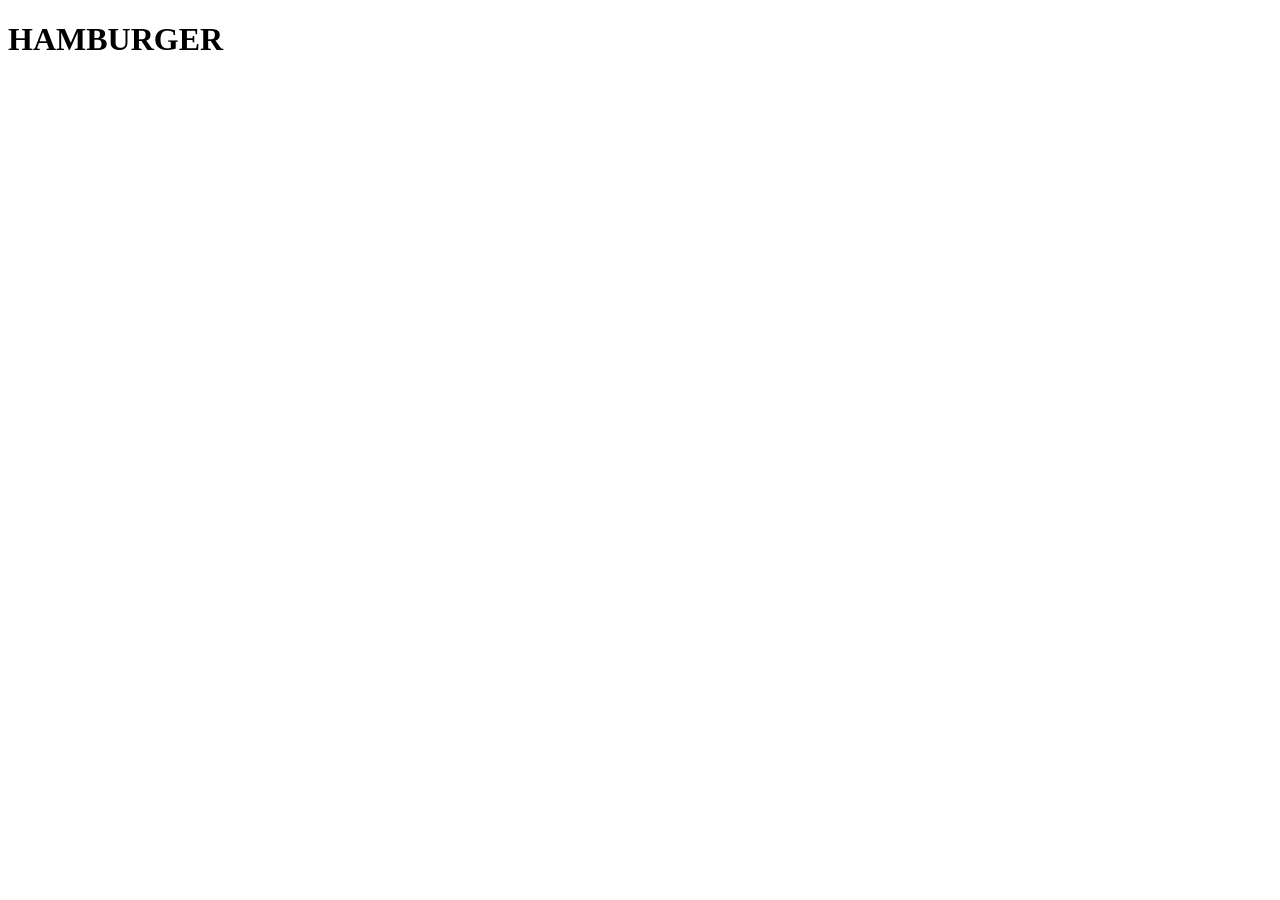
==== index.html @ d3562723 "fileredo" ====
<!DOCTYPE html>
<html lang="en">
<head>
    <meta charset="UTF-8">
    <meta name="viewport" content="width=device-width, initial-scale=1.0">
    <title>Hello</title>
    <link rel="stylesheet" href="./main.css" />
    <!-- <script src="./script.js" defer></script> -->
</head>
<body>
   <h1>HAMBURGER</h1>
</body>
</html>
---- main.css ----
header{
    background: #B8B8B8;
    opacity: 50%;
    padding: 12px;
    border-radius: 8px;
}

h1{
    
}
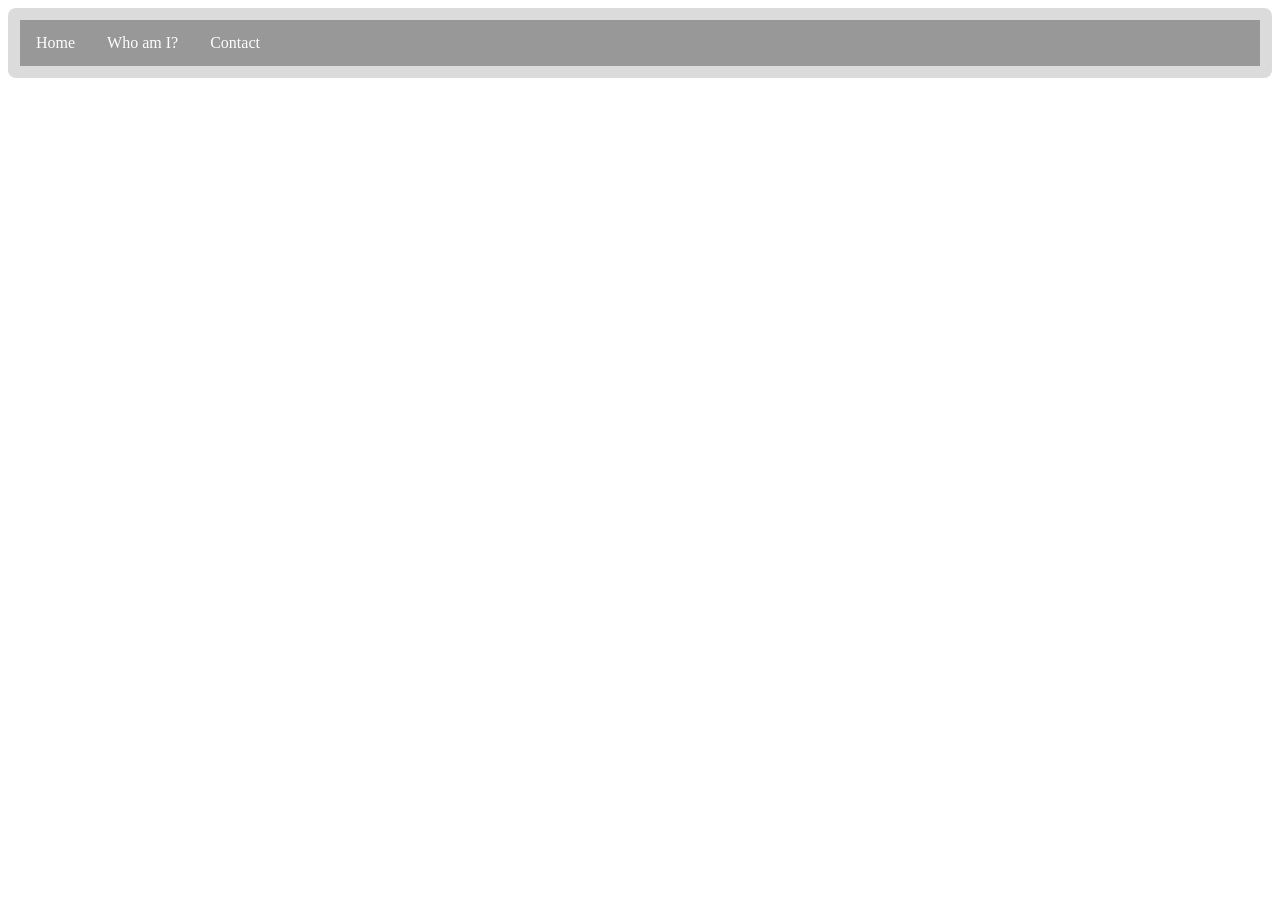
==== commit b8386bcd: "navBarTrial" ====
--- a/index.html
+++ b/index.html
@@ -8,6 +8,13 @@
     <!-- <script src="./script.js" defer></script> -->
 </head>
 <body>
-   <h1>HAMBURGER</h1>
+    <header>
+       <ul>
+        <li><a href="default.asp">Home</a></li>
+        <li><a href="Who am I?.asp">Who am I?</a></li>
+        <li><a href="contact.asp">Contact</a></li>
+        </ul>
+    </header>
+    
 </body>
 </html>
--- a/main.css
+++ b/main.css
@@ -5,7 +5,26 @@
     border-radius: 8px;
 }
 
-h1{
-    
+ul {
+  list-style-type:none;
+  margin: 0;
+  padding: 0;
+  overflow: hidden;
+  background-color: #333333;
 }
 
+ul li {
+  float: left;
+}
+
+ul li a {
+  display: block;
+  color: white;
+  text-align: center;
+  padding: 14px 16px;
+  text-decoration: none;
+}
+
+ul li a:hover {
+  background-color: #111111;
+}
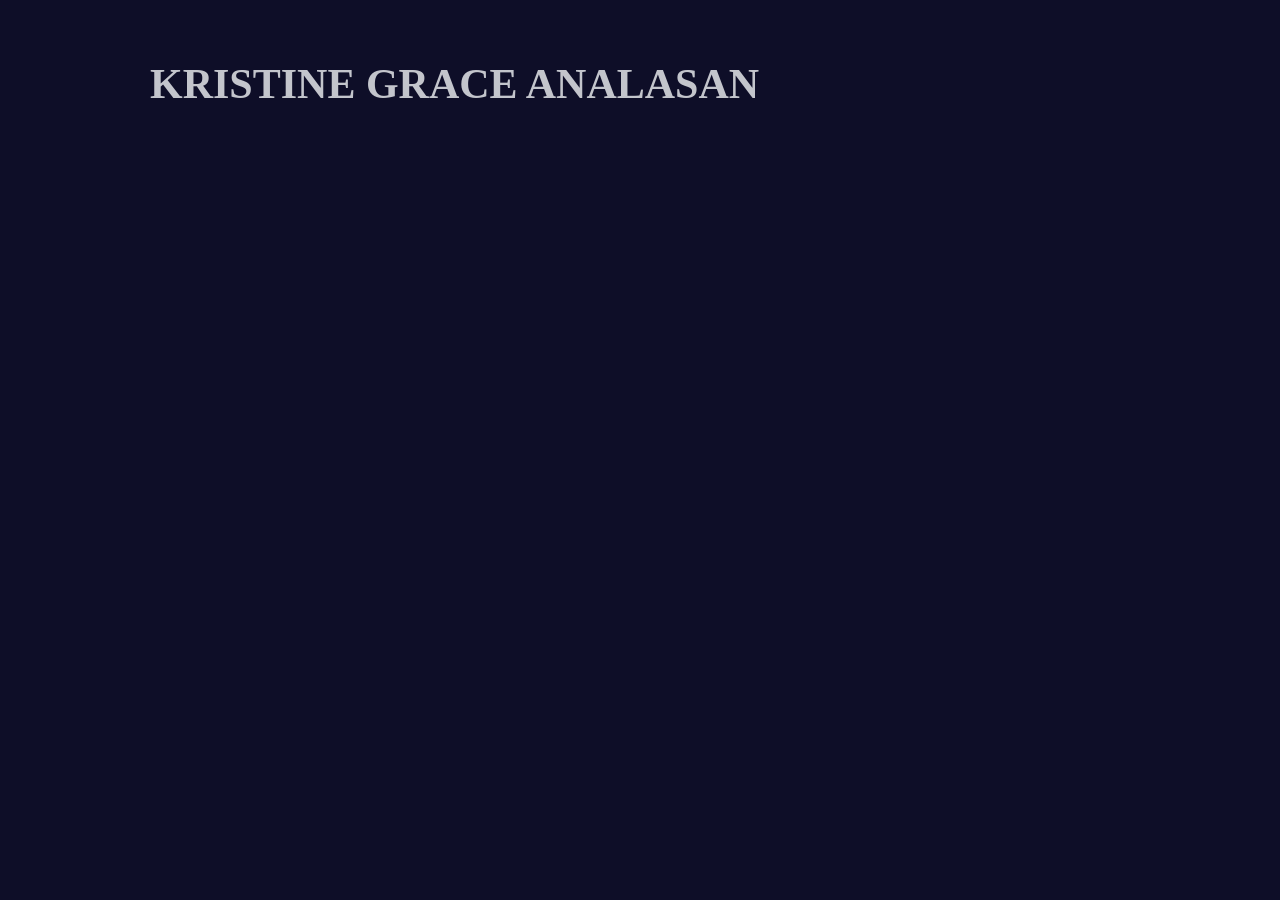
==== commit da8af758: "fileediting" ====
--- a/index.html
+++ b/index.html
@@ -3,18 +3,29 @@
 <head>
     <meta charset="UTF-8">
     <meta name="viewport" content="width=device-width, initial-scale=1.0">
-    <title>Hello</title>
+    <title>KG</title>
+    <link rel="icon" href="https://media3.giphy.com/media/v1.Y2lkPTc5MGI3NjExZHE4b3lmNnUwOWVtMGtrNWkwMmlnaWhvZmI2cmZteXA5azVpOHg1cSZlcD12MV9pbnRlcm5hbF9naWZfYnlfaWQmY3Q9cw/ynQYWEbSPwaUo/giphy.gif">
     <link rel="stylesheet" href="./main.css" />
     <!-- <script src="./script.js" defer></script> -->
 </head>
 <body>
-    <header>
-       <ul>
-        <li><a href="default.asp">Home</a></li>
-        <li><a href="Who am I?.asp">Who am I?</a></li>
-        <li><a href="contact.asp">Contact</a></li>
-        </ul>
-    </header>
-    
+    <section class="hero page">
+
+        <header>
+        <div class="iconLogo">
+            <img src="https://media3.giphy.com/media/v1.Y2lkPTc5MGI3NjExZHE4b3lmNnUwOWVtMGtrNWkwMmlnaWhvZmI2cmZteXA5azVpOHg1cSZlcD12MV9pbnRlcm5hbF9naWZfYnlfaWQmY3Q9cw/ynQYWEbSPwaUo/giphy.gif" alt="">
+        </div>
+
+        <div class="iconTxt">
+           KRISTINE GRACE ANALASAN
+        </div>    
+        </header>
+      
+        <div>
+            <h1 class="name">
+                KRISTINE  ANALASAN
+            </h1>
+        </div>
+    </section> 
 </body>
 </html>
--- a/main.css
+++ b/main.css
@@ -1,30 +1,51 @@
-header{
-    background: #B8B8B8;
-    opacity: 50%;
-    padding: 12px;
-    border-radius: 8px;
+@import url('https://fonts.googleapis.com/css2?family=Inter:wght@400&display=swap');
+
+* {
+  margin: 0;
+  padding: 0;
+  box-sizing: border-box;
 }
 
-ul {
-  list-style-type:none;
-  margin: 0;
-  padding: 0;
-  overflow: hidden;
-  background-color: #333333;
+/* HEADERS*/
+header {
+    position: relative; 
+    height: 100px;
+  }
+
+.iconLogo {
+   position: absolute;
+    left: 6px; 
+    top: 6px; 
+    width: 52px; 
+    height: 52px; 
+}
+.iconTxt {
+   position: absolute;
+    left: 150px;
+    top: 60px;  
+    font-family:'Times New Roman', Times, serif;
+    font-weight: 700; 
+    font-size: 42px;
+    white-space: nowrap; 
+    color: #C3C5CC;
 }
 
-ul li {
-  float: left;
+.name{
+    position: absolute; 
+    left: 1311px;           
+    top: 154px;             
+    width: 1400px;        
+    height: 154px;      
+    
+    font-family: 'Lato', sans-serif;
+    font-weight: 700;     
+    font-size: 128px;
+    line-height: 154px;  
+    white-space: nowrap;  
+    overflow: hidden; 
 }
 
-ul li a {
-  display: block;
-  color: white;
-  text-align: center;
-  padding: 14px 16px;
-  text-decoration: none;
-}
 
-ul li a:hover {
-  background-color: #111111;
-}
+body{
+  background-color: #0E0E28;
+}
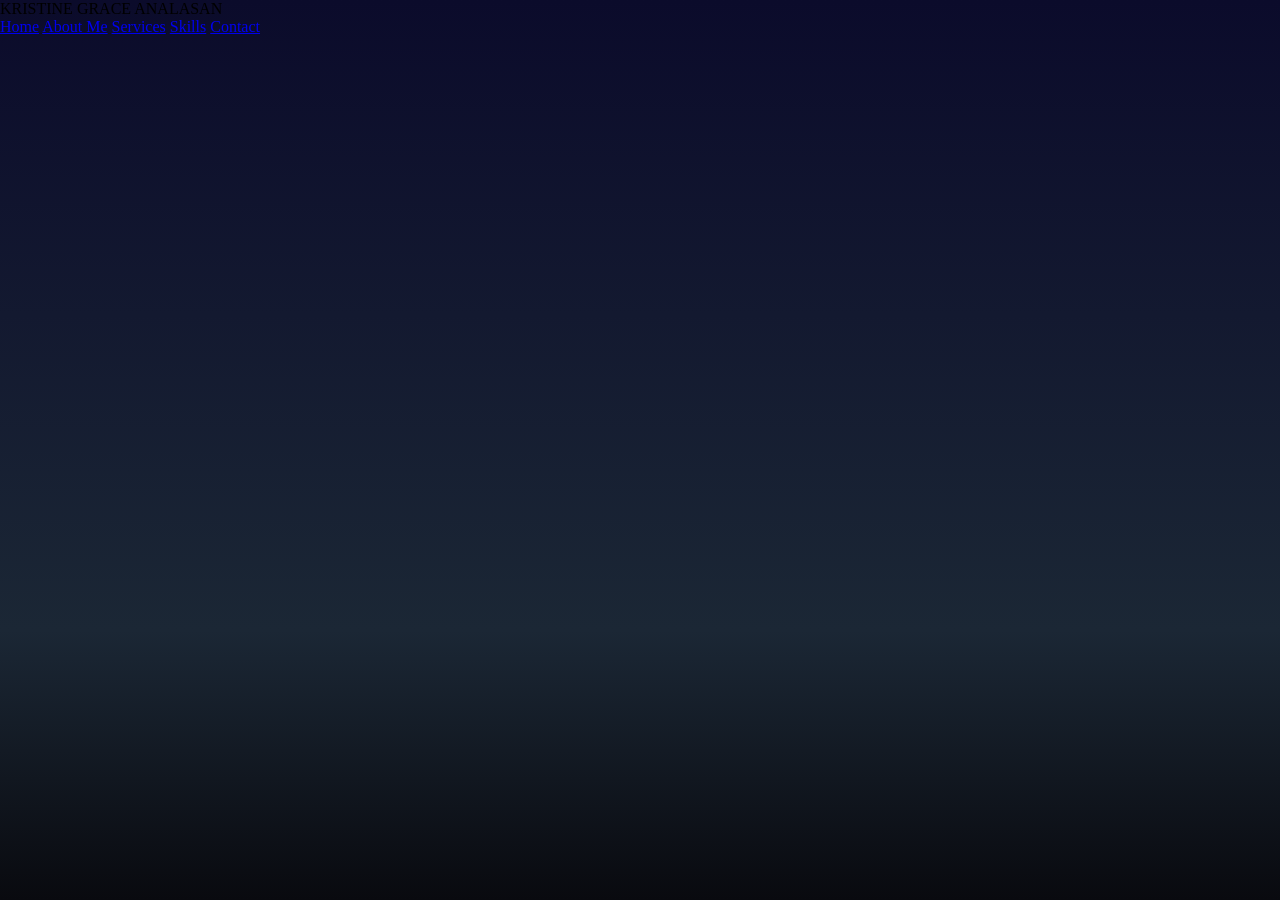
==== commit a81bbb2a: "EDITINGTRIAL" ====
--- a/index.html
+++ b/index.html
@@ -9,9 +9,9 @@
     <!-- <script src="./script.js" defer></script> -->
 </head>
 <body>
-    <section class="hero page">
+    
 
-        <header>
+  <header>
         <div class="iconLogo">
             <img src="https://media3.giphy.com/media/v1.Y2lkPTc5MGI3NjExZHE4b3lmNnUwOWVtMGtrNWkwMmlnaWhvZmI2cmZteXA5azVpOHg1cSZlcD12MV9pbnRlcm5hbF9naWZfYnlfaWQmY3Q9cw/ynQYWEbSPwaUo/giphy.gif" alt="">
         </div>
@@ -19,13 +19,57 @@
         <div class="iconTxt">
            KRISTINE GRACE ANALASAN
         </div>    
-        </header>
-      
-        <div>
-            <h1 class="name">
-                KRISTINE  ANALASAN
-            </h1>
+
+        <nav class="nav">
+            <a href="#" class="active">Home</a>
+            <a href="#" class="active">About Me</a>
+            <a href="#" class="active">Services</a>
+            <a href="#" class="active">Skills</a>
+            <a href="#" class="active">Contact</a>
+        </nav>
+
+    </header>
+
+
+    <!-- <section class="home">
+
+        <div class="image">
+            <img src="https://mail.google.com/mail/u/0?ui=2&ik=602da821a0&attid=0.0.2&permmsgid=msg-a:r-3019303965835281475&th=19c0cbf854d7c0ce&view=fimg&fur=ip&permmsgid=msg-a:r-3019303965835281475&sz=s0-l75-ft&attbid=ANGjdJ-Fjo4Y9Ntwti-kjKXvetI0s5uEV3mKVoXltHAT2WyWNvnW7sy1lh3K-Lcl1PRjck7Um8dcvkfw2w0m1FmpTE03DNRaYJAAHrnqsrn4p-6nHD-pxFRWY8nKS9U&disp=emb&realattid=ii_19c0c7ff8736087b7411&zw" alt="">
         </div>
+
+        <div class="homeContent">
+           <h1 class="name">
+            KRISTINE ANALASAN
+           </h1>
+
+            <h2 class="ui/ux">
+                UI/UX
+            </h2>
+
+            <h2 class="designer">
+                DESIGNER
+            </h2>
+
+            <p class="Description">
+                Hi, I am Kristine, a UI/UX Designer working in the global marketplace
+            </p>
+        </div>
+        
+
+    </section> -->
+
+   <section class="background">
+        <div class="wave">
+            <span></span>
+            <span></span>
+            <span></span>
+            </div>
+            <div class="content">
+         
+        </div>
+
+    </section>
+        
     </section> 
 </body>
 </html>
--- a/main.css
+++ b/main.css
@@ -1,51 +1,47 @@
-@import url('https://fonts.googleapis.com/css2?family=Inter:wght@400&display=swap');
-
 * {
   margin: 0;
   padding: 0;
   box-sizing: border-box;
 }
 
-/* HEADERS*/
+/* BACKGROUND DESIGNS*/
+
+body{
+  min-height: 100vh;
+  background: linear-gradient(to bottom, #0b0b2b, #1b2735 70%, #090a0f);
+  overflow: hidden;
+}
+
+/* BACKGROUND DESIGNS*/
+
+
+/* HEADER DESIGNS*/
 header {
     position: relative; 
-    height: 100px;
+    height: 12%;
   }
 
 .iconLogo {
    position: absolute;
-    left: 6px; 
-    top: 6px; 
-    width: 52px; 
-    height: 52px; 
-}
-.iconTxt {
-   position: absolute;
-    left: 150px;
-    top: 60px;  
-    font-family:'Times New Roman', Times, serif;
-    font-weight: 700; 
-    font-size: 42px;
-    white-space: nowrap; 
-    color: #C3C5CC;
+    left: 1%; 
+    top: 1%; 
+    width: 58px;
+    height: 58px; 
 }
 
-.name{
-    position: absolute; 
-    left: 1311px;           
-    top: 154px;             
-    width: 1400px;        
-    height: 154px;      
-    
-    font-family: 'Lato', sans-serif;
-    font-weight: 700;     
-    font-size: 128px;
-    line-height: 154px;  
-    white-space: nowrap;  
-    overflow: hidden; 
+/* HEADER DESIGNS*/
+
+/* CONTENT DESIGNS*/
+.image{
+  position: absolute;
+  width: 943px;
+  height: 689px;
+  left: 50%;
+  transform: translateX(-50%);
+  top: 180px;
+  border-radius: 20px;
 }
+/* CONTENT DESIGNS*/
 
 
-body{
-  background-color: #0E0E28;
-}+ 
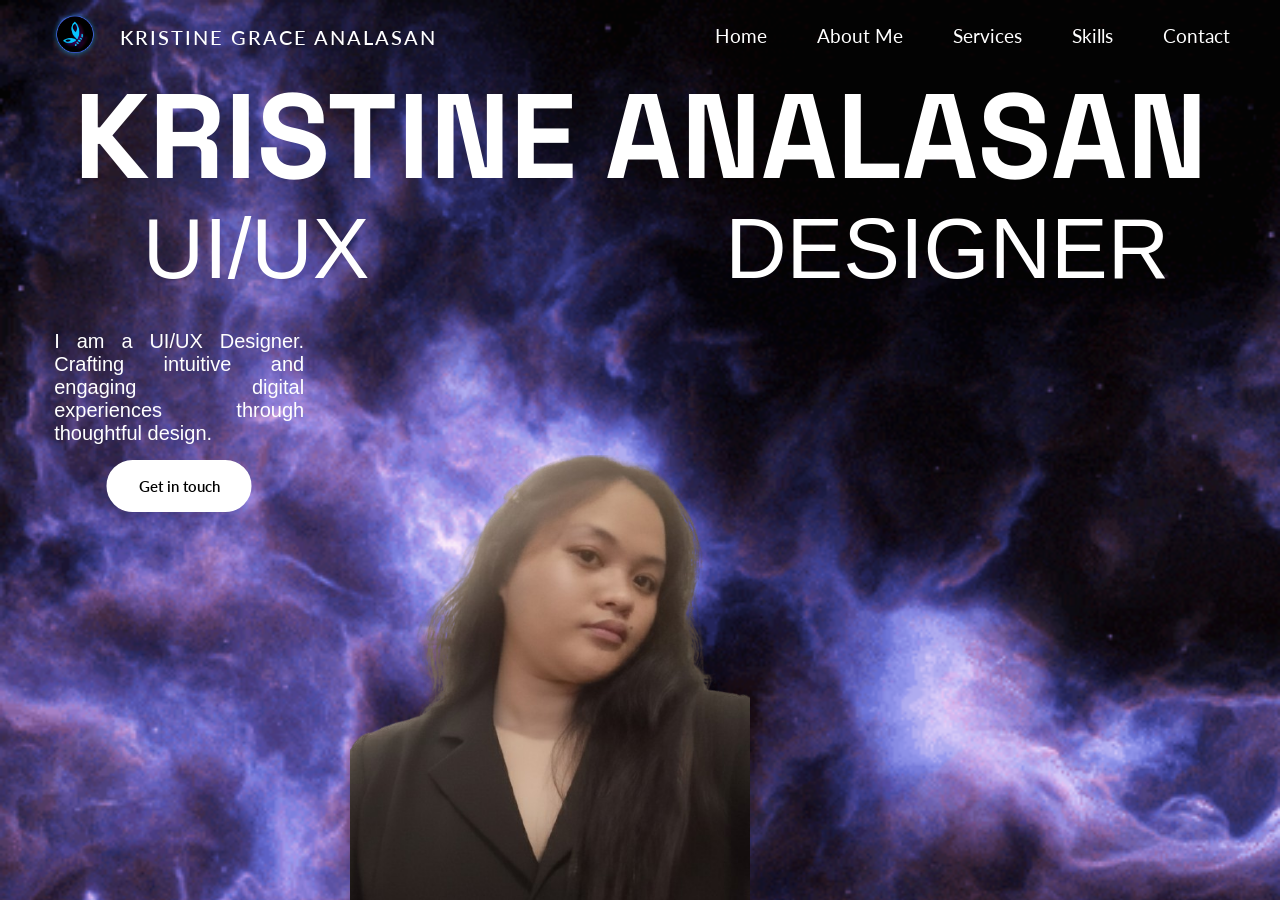
==== commit e9646341: "HeroSection" ====
--- a/index.html
+++ b/index.html
@@ -3,9 +3,11 @@
 <head>
     <meta charset="UTF-8">
     <meta name="viewport" content="width=device-width, initial-scale=1.0">
-    <title>KG</title>
-    <link rel="icon" href="https://media3.giphy.com/media/v1.Y2lkPTc5MGI3NjExZHE4b3lmNnUwOWVtMGtrNWkwMmlnaWhvZmI2cmZteXA5azVpOHg1cSZlcD12MV9pbnRlcm5hbF9naWZfYnlfaWQmY3Q9cw/ynQYWEbSPwaUo/giphy.gif">
+    <title>Tine</title>
     <link rel="stylesheet" href="./main.css" />
+    <link rel="icon" type="image/png" href="./Images/Icon.png">
+    <link href="https://fonts.googleapis.com/css2?family=Space+Grotesk:wght@500&display=swap" rel="stylesheet">
+    <link href="https://fonts.googleapis.com/css2?family=Lato:wght@400;700&display=swap" rel="stylesheet">
     <!-- <script src="./script.js" defer></script> -->
 </head>
 <body>
@@ -13,63 +15,55 @@
 
   <header>
         <div class="iconLogo">
-            <img src="https://media3.giphy.com/media/v1.Y2lkPTc5MGI3NjExZHE4b3lmNnUwOWVtMGtrNWkwMmlnaWhvZmI2cmZteXA5azVpOHg1cSZlcD12MV9pbnRlcm5hbF9naWZfYnlfaWQmY3Q9cw/ynQYWEbSPwaUo/giphy.gif" alt="">
+            <img src="./Images/Icon.png" alt="Logo">
         </div>
 
         <div class="iconTxt">
            KRISTINE GRACE ANALASAN
         </div>    
 
+
         <nav class="nav">
-            <a href="#" class="active">Home</a>
-            <a href="#" class="active">About Me</a>
-            <a href="#" class="active">Services</a>
-            <a href="#" class="active">Skills</a>
-            <a href="#" class="active">Contact</a>
+            <a href="#home" class="active"> Home </a>
+            <a href="#" class="active"> About Me </a>
+            <a href="#" class="active"> Services </a>
+            <a href="#" class="active"> Skills </a>
+            <a href="#" class="active"> Contact </a>
         </nav>
 
     </header>
 
 
-    <!-- <section class="home">
+    <section class="home" id="home">
 
         <div class="image">
-            <img src="https://mail.google.com/mail/u/0?ui=2&ik=602da821a0&attid=0.0.2&permmsgid=msg-a:r-3019303965835281475&th=19c0cbf854d7c0ce&view=fimg&fur=ip&permmsgid=msg-a:r-3019303965835281475&sz=s0-l75-ft&attbid=ANGjdJ-Fjo4Y9Ntwti-kjKXvetI0s5uEV3mKVoXltHAT2WyWNvnW7sy1lh3K-Lcl1PRjck7Um8dcvkfw2w0m1FmpTE03DNRaYJAAHrnqsrn4p-6nHD-pxFRWY8nKS9U&disp=emb&realattid=ii_19c0c7ff8736087b7411&zw" alt="">
-        </div>
-
-        <div class="homeContent">
-           <h1 class="name">
-            KRISTINE ANALASAN
-           </h1>
-
-            <h2 class="ui/ux">
-                UI/UX
-            </h2>
-
-            <h2 class="designer">
-                DESIGNER
-            </h2>
-
-            <p class="Description">
-                Hi, I am Kristine, a UI/UX Designer working in the global marketplace
-            </p>
+            <img src="./Images/HomeImage.png" alt="Profile Picture">
         </div>
         
+      <div class="HomeContents">
+            <h1 class="BigName">
+                KRISTINE ANALASAN
+            </h1>
+            <h3 class= jobTitle>
+                UI/UX 
+            </h3>
+             <h3 class= jobTitle1>
+                DESIGNER
+            </h3>
+            <p class="HomeTxt">
+                I am a UI/UX Designer.
+                Crafting intuitive and engaging 
+                digital experiences through thoughtful 
+                design.
+            </p>
 
-    </section> -->
-
-   <section class="background">
-        <div class="wave">
-            <span></span>
-            <span></span>
-            <span></span>
-            </div>
-            <div class="content">
-         
-        </div>
+            <button class="contactBtn">
+                Get in touch
+            </button>
+      </div>
+        
 
     </section>
-        
-    </section> 
+
 </body>
 </html>
--- a/main.css
+++ b/main.css
@@ -1,47 +1,232 @@
 * {
-  margin: 0;
-  padding: 0;
-  box-sizing: border-box;
+    margin: 0;
+    padding: 0;
+    box-sizing: border-box;
+    text-decoration: none;
+    scroll-behavior: smooth;
 }
 
 /* BACKGROUND DESIGNS*/
-
 body{
-  min-height: 100vh;
-  background: linear-gradient(to bottom, #0b0b2b, #1b2735 70%, #090a0f);
-  overflow: hidden;
-}
-
+  background-image: url('./Images/bgtrial1.gif');
+  background-size: cover;
+  background-repeat: no-repeat;
+}
 /* BACKGROUND DESIGNS*/
 
 
 /* HEADER DESIGNS*/
+
 header {
-    position: relative; 
-    height: 12%;
+   position: fixed;
+    top: 0; 
+    left: 0;
+    width: 100%;
+    padding: 10px 50px;
+    display: flex;
+    align-items: center;
+    gap: 50px;
+    z-index: 1000;
+    transform: translateY(-100%); 
+    opacity: 0;
+    animation: navbarDrop 1s ease-out forwards;     
+}
+
+.iconTxt {
+    font-size: 20px;
+    font-family: 'Lato', sans-serif;
+    color: white;
+    font-weight: 500;
+    letter-spacing: 2px;
+    margin-left: -30px;
+}
+
+@keyframes navbarDrop {
+  to {
+    transform: translateY(0);
+    opacity: 1;
   }
-
-.iconLogo {
-   position: absolute;
-    left: 1%; 
-    top: 1%; 
-    width: 58px;
-    height: 58px; 
-}
-
+}
+
+.nav{ 
+    font-size: 18.8px;
+    color: white;
+    font-family: 'Lato', sans-serif;
+    margin-left: auto;
+    font-weight: 400;
+    transition: 0.3s ease-in-out;
+    border-bottom: 3px solid transparent;   
+    display: flex;
+    gap: 50px; 
+}
+
+.nav a {
+    color: white;
+    text-decoration: none;
+    transition: all 0.3s ease;
+}
+
+.nav a:hover {
+    color: #07C5FF;
+    text-shadow: 0 0 10px #07C5FF;
+}
+
+.nav a:active {
+    color: #07C5FF;
+    text-shadow: 0 0 10px #07C5FF;
+}
+
+.contactBtn {
+    background-color: white;
+    color: black;
+    border: 2px solid white;
+}
+
+.contactBtn:hover {
+    background-color: #07C5FF;
+    color: white;
+    transform: translateX(-50%) scale(1.05);
+    border-color: #07C5FF;
+    box-shadow: 0 0 20px #07C5FF;
+}
+
+.contactBtn:active {
+    transform: translateX(-50%) scale(0.95);
+    background-color: #05a0cc;
+    border-color: #05a0cc;
+}
+
+.iconTxt:hover {
+    color: #07C5FF;
+    text-shadow: 0 0 10px #07C5FF;
+}
+
+.iconLogo img {
+    width: 50px;
+    height: 50px;
+    border-radius: 50%;
+    object-fit: cover;
+} 
+
+.logoLink {
+    display: flex;
+    align-items: center;
+    gap: 20px;
+    text-decoration: none;
+    cursor: pointer;
+}
+
+.logoLink:hover .iconTxt {
+    color: #07C5FF;
+}
 /* HEADER DESIGNS*/
 
 /* CONTENT DESIGNS*/
-.image{
-  position: absolute;
-  width: 943px;
-  height: 689px;
-  left: 50%;
-  transform: translateX(-50%);
-  top: 180px;
-  border-radius: 20px;
-}
-/* CONTENT DESIGNS*/
-
-
- +/* Image */
+.image {
+    position: relative;
+    align-items: center;
+    opacity: 100%;
+    height: 100vh;
+    z-index: 10;
+     animation: slideUp 0.5s ease-out forwards;
+    animation-delay: 0.5s;
+}
+
+.image img {
+    position: absolute;
+    bottom: 0;
+    left: 43%;
+    transform: translateX(-50%);
+    width: 400px;
+    height:445px;
+}
+@keyframes slideUp {
+    from {
+        opacity: 0;
+        transform: translateY(100px);
+    }
+    to {
+        opacity: 1;
+        transform: translateY(0);
+    }
+}
+
+
+/* Texts */
+
+.BigName {
+    font-family: 'Space Grotesk', sans-serif;
+    font-weight: 700;
+    font-size: 120px;
+    color: white;
+    position: absolute;
+    top: 60px;
+    left: 50%;
+    transform: translateX(-50%);
+    z-index: 1;
+    white-space: nowrap;
+}
+
+.home {
+    position: relative;
+    height: 100vh;
+}
+
+.jobTitle{
+    font-family: 'Inter', sans-serif;
+    font-weight: 400;
+    font-size: 85px;
+    color: white;
+    position: absolute;
+    top: 200px;
+    left: 20%;
+    transform: translateX(-50%);
+    z-index: 1;
+}
+
+.jobTitle1{
+    font-family: 'Inter', sans-serif;
+    font-weight: 400;
+    font-size: 85px;
+    color: white;
+    position: absolute;
+    top: 200px;
+    left: 74%;
+    transform: translateX(-50%);
+    z-index: 1;
+}
+
+.HomeTxt{
+   font-family: 'Inter', sans-serif;
+    font-weight:400;
+    font-size: 20px;
+    text-align: justify;
+    color: white;
+    position: absolute;
+    top: 330px;
+    left: 14%;
+    width: 250px;
+    transform: translateX(-50%);
+    z-index: 1;
+}
+
+.contactBtn {
+    position: absolute;
+    top: 460px;
+    left: 14%;
+    transform: translateX(-50%);
+    padding: 15px 30px;
+    font-size: 15px;
+    font-family: 'Lato', sans-serif;
+    font-weight: 600;
+    color: black;
+    background-color: white;
+    border: 2px solid white;
+    border-radius: 30px;
+    cursor: pointer;
+    transition: all 0.3s ease; /* smooth hover & click animations */
+    z-index: 100;
+}
+
+
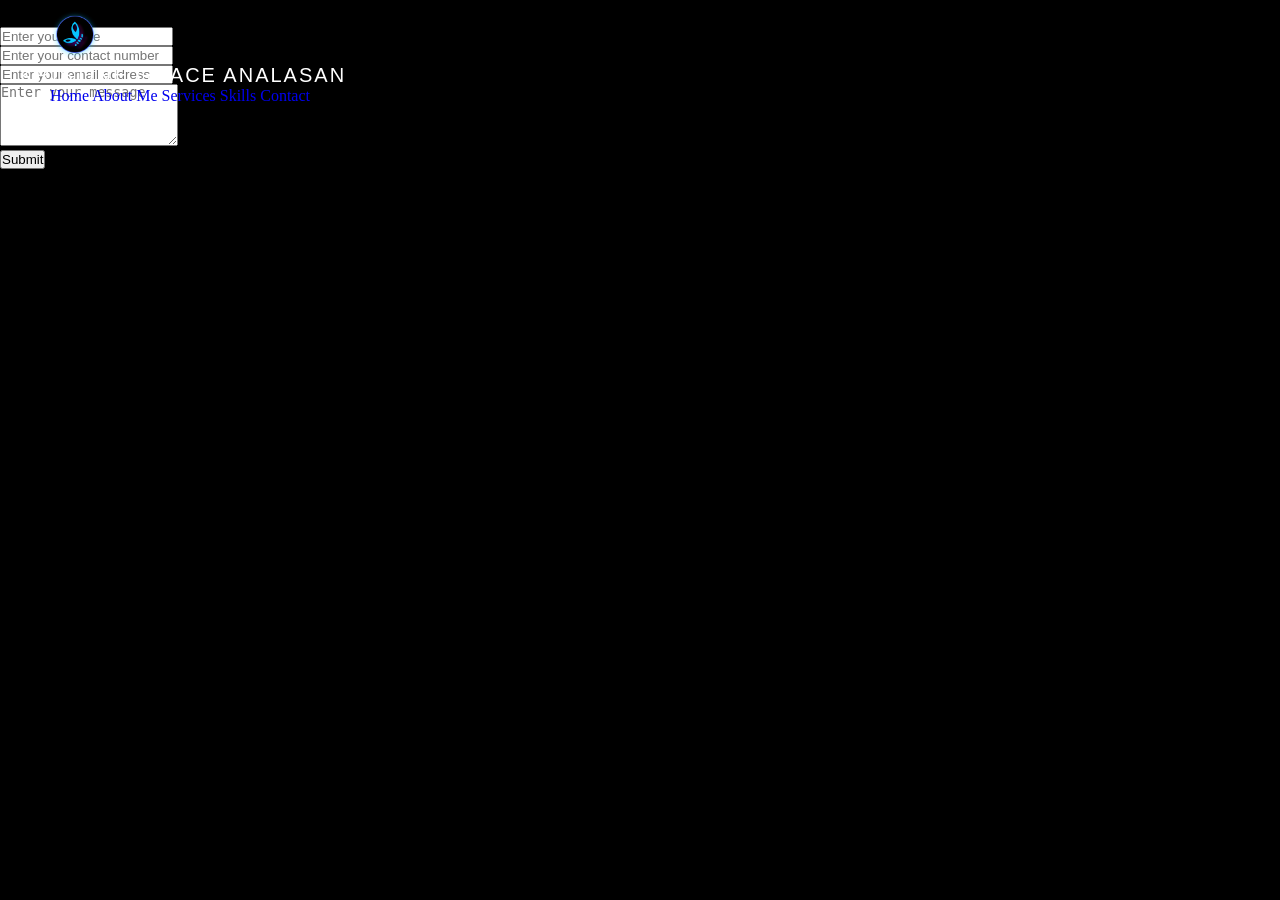
==== commit 6e1bbaaa: "ContactUs and Submission Log-Tailwind and Responsive" ====
--- a/index.html
+++ b/index.html
@@ -2,68 +2,166 @@
 <html lang="en">
 <head>
     <meta charset="UTF-8">
-    <meta name="viewport" content="width=device-width, initial-scale=1.0">
+    <meta name="viewport" content="width=device-width, initial-scale=1.0" />
     <title>Tine</title>
     <link rel="stylesheet" href="./main.css" />
     <link rel="icon" type="image/png" href="./Images/Icon.png">
-    <link href="https://fonts.googleapis.com/css2?family=Space+Grotesk:wght@500&display=swap" rel="stylesheet">
-    <link href="https://fonts.googleapis.com/css2?family=Lato:wght@400;700&display=swap" rel="stylesheet">
-    <!-- <script src="./script.js" defer></script> -->
-</head>
-<body>
-    
-
-  <header>
-        <div class="iconLogo">
-            <img src="./Images/Icon.png" alt="Logo">
-        </div>
-
-        <div class="iconTxt">
-           KRISTINE GRACE ANALASAN
-        </div>    
+    <link rel="preconnect" href="https://fonts.googleapis.com">
+    <link rel="preconnect" href="https://fonts.gstatic.com" crossorigin>
+    <link href="https://fonts.googleapis.com/css2?family=Roboto:ital,wght@0,100..900;1,100..900&display=swap" rel="stylesheet">
+    <script src="https://cdn.tailwindcss.com"></script>
+    <script src="script.js"></script>
 
 
-        <nav class="nav">
-            <a href="#home" class="active"> Home </a>
-            <a href="#" class="active"> About Me </a>
-            <a href="#" class="active"> Services </a>
-            <a href="#" class="active"> Skills </a>
-            <a href="#" class="active"> Contact </a>
-        </nav>
-
-    </header>
+</head>
 
 
-    <section class="home" id="home">
+<body>
+ <header class="fixed top-0 left-0 w-full z-50 bg-black/80 backdrop-blur-md">
+  <div class="container mx-auto px-6 flex items-center justify-between py-4">
+    
+    <div class="flex items-center gap-10">
+      <div class="iconLogo">
+        <img src="./Images/Icon.png" alt="Logo" class="h-10 w-10 object-contain">
+      </div>
+      <div class="iconTxt text-white font-bold text-lg">
+        KRISTINE GRACE ANALASAN
+      </div>
+    </div>
 
-        <div class="image">
-            <img src="./Images/HomeImage.png" alt="Profile Picture">
+    <nav class="hidden md:flex gap-8 text-white font-medium">
+      <a href="#home" class="hover:text-cyan-400 transition">Home</a>
+      <a href="#about" class="hover:text-cyan-400 transition">About Me</a>
+      <a href="#services" class="hover:text-cyan-400 transition">Services</a>
+      <a href="#skills" class="hover:text-cyan-400 transition">Skills</a>
+      <a href="#contact" class="hover:text-cyan-400 transition">Contact</a>
+    </nav>
+
+  </div>
+</header>
+
+ <section 
+    id="home"
+    class="mb-20 py-20 container mx-auto px-6 min-h-screen flex flex-col justify-center bg-pink-900"
+ >     
+
+
+ </section>
+ 
+ <section 
+    id="contact"
+    class="mb-20 py-20 container mx-auto px-6 min-h-screen flex flex-col justify-center bg-black">
+
+    <form class='w-full max-w-lg lg:max-w-xl mx-auto' id='contact-form' method='POST' name='contact'>
+    <input type="hidden" name="form-name" value="contact" />
+
+       <div class="border border-[#07C5FF] px-10 py-10 w-full max-w-3xl mx-auto rounded-xl">
+            <h2 class="text-3xl text-[#07C5FF] font-bold text-center mb-12 animate-bounce">
+            Get in Touch
+            </h2>
+
+            <div class="mb-5">
+            <input
+                id="form-name"
+                name="name"
+                type="text"
+                placeholder="Enter your name"
+                class="w-full px-4 py-2 border focus:outline-none focus:border-[#07C5FF] rounded-xl"
+                required
+            />
+
+            </div>
+
+            <div class="mb-5">
+            <input
+                id="form-number"
+                name="number"
+                type="tel"
+                placeholder="Enter your contact number"
+                class="w-full px-4 py-2 border focus:outline-none focus:border-[#07C5FF] rounded-xl"
+                required
+            />
+            
+            
+            </div>
+            <div class="mb-5">
+            <input
+                id="form-email"
+                type="email"
+                name="email"
+                placeholder="Enter your email address"
+                class="w-full px-4 py-2 border focus:outline-none focus:border-[#07C5FF] rounded-xl TEXT"
+                required
+            />
+            </div>  
+            <div class="mb-5">
+            <textarea
+                id="form-message"
+                name="message"
+                rows="4"
+                placeholder="Enter your message"
+                class="w-full px-4 py-2 border focus:outline-none focus:border-[#07C5FF] rounded-xl"
+                required
+            ></textarea>
+            </div>
+
+            <button
+                type="submit"
+                class=" rounded-full cta-dark w-full bg-[#07C5FF] text-black transition duration-300 text-xs font-semibold
+                 tracking-widest border border-transparent px-6 py-5 mt-4 xl:mt-5
+                  hover:bg-white hover:text-[#07C5FF] hover:border hover:border-[#07C5FF] md:px-12 md:text-sm">
+            Submit
+            </button>
+
+             
+            <h2 class="text-gray-100 font-sans italic text-center mt-5 mb-5">
+                or contact me on
+            </h2>
+
+            <div class="flex items-center gap-4 justify-center">
+                <!-- FACEBOOK icon -->
+                    <a href="https://www.facebook.com/kristinessi/" target="_blank" rel="noopener noreferrer">
+                        <img class="w-8 h-8 md:w-10 md:h-10" 
+                        src="https://cdn-icons-png.flaticon.com/128/5968/5968764.png" 
+                        alt=""> 
+                    </a>
+                <!-- INSTAGRAM ICON -->
+                    <a href="https://www.instagram.com/tine.nw?igsh=YzYxaHU0bHdmbnpy" target="_blank" rel="noopener noreferrer">
+                        <img class="w-8 h-8 md:w-10 md:h-10" 
+                        src="https://cdn-icons-png.flaticon.com/128/4138/4138124.png" 
+                        alt="">
+                    </a>
+                
+                <!-- LINKEDIN ICON -->
+                    <a href="https://ph.linkedin.com/in/kristine-grace-analasan-b4a115333" target="_blank" rel="noopener noreferrer">
+                        <img class="w-8 h-8 md:w-10 md:h-10" 
+                        src="https://cdn-icons-png.flaticon.com/128/4494/4494497.png" 
+                        alt="">
+                    </a>
+                
+                <!-- DISCORD ICON -->
+                    <a href="https://discordapp.com/users/601748443005976597s" target="_blank" rel="noopener noreferrer">
+                        <img class="w-8 h-8 md:w-10 md:h-10" 
+                        src="https://cdn-icons-png.flaticon.com/128/3670/3670157.png" 
+                        alt="">
+                    </a>
+                
+            </div>
         </div>
-        
-      <div class="HomeContents">
-            <h1 class="BigName">
-                KRISTINE ANALASAN
-            </h1>
-            <h3 class= jobTitle>
-                UI/UX 
-            </h3>
-             <h3 class= jobTitle1>
-                DESIGNER
-            </h3>
-            <p class="HomeTxt">
-                I am a UI/UX Designer.
-                Crafting intuitive and engaging 
-                digital experiences through thoughtful 
-                design.
-            </p>
+    
+    </form>
 
-            <button class="contactBtn">
-                Get in touch
-            </button>
-      </div>
-        
+    <div
+        id="form-message-success"
+        class="mt-6 text-sm font-medium px-4 py-2 rounded w-full max-w-lg lg:max-w-xl mx-auto h-10 opacity-0"
+        aria-hidden="true">
+    </div>
 
-    </section>
+
+ </section>
 
 </body>
-</html>+
+
+
+</html>
--- a/main.css
+++ b/main.css
@@ -8,7 +8,7 @@
 
 /* BACKGROUND DESIGNS*/
 body{
-  background-image: url('./Images/bgtrial1.gif');
+  background-color: black;
   background-size: cover;
   background-repeat: no-repeat;
 }
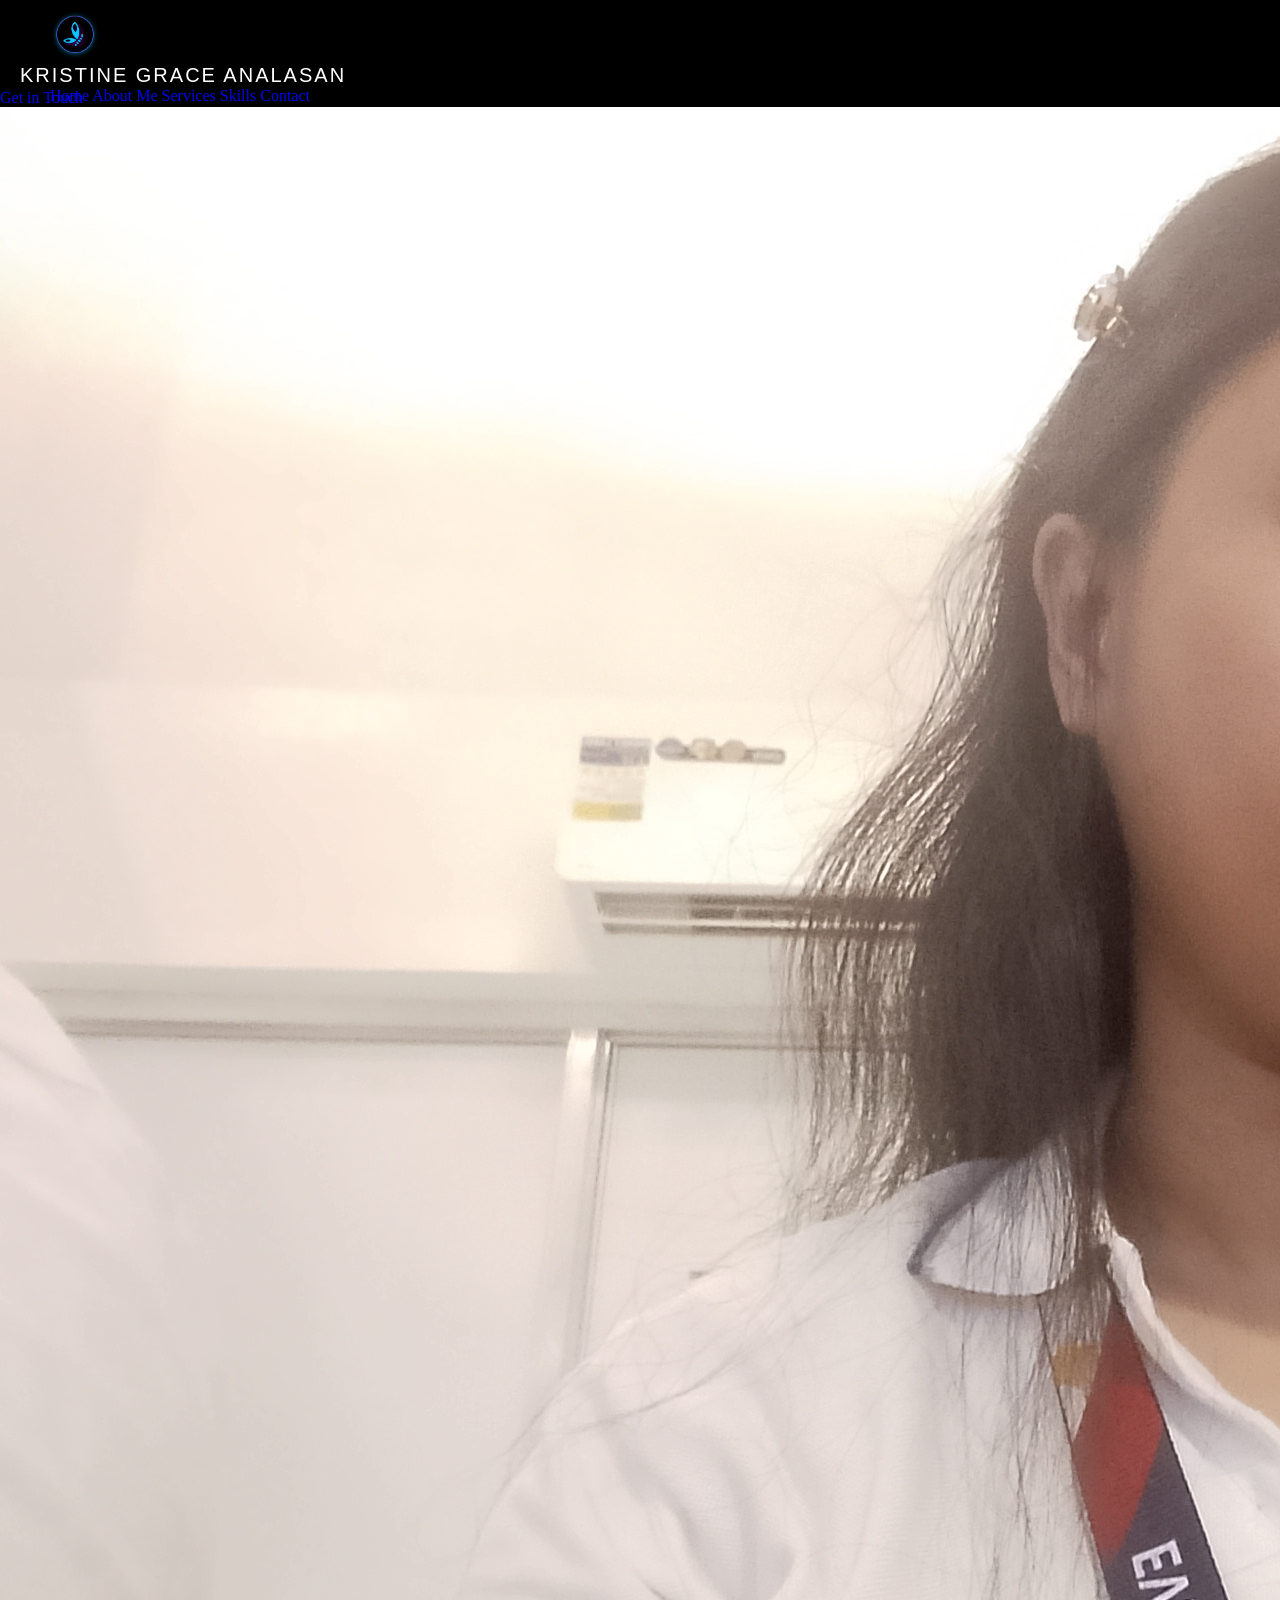
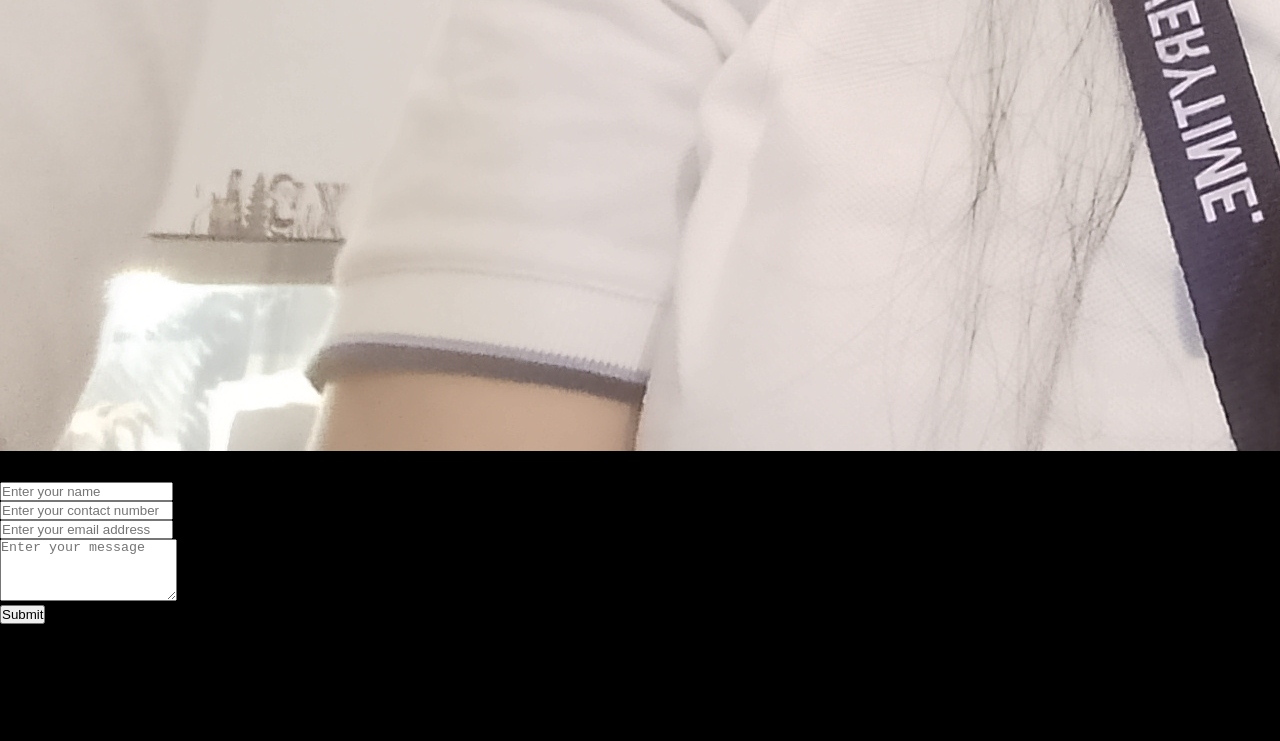
==== commit 4d4f4bdc: "Tailwind Hero Section and Submission" ====
--- a/index.html
+++ b/index.html
@@ -17,7 +17,7 @@
 
 
 <body>
- <header class="fixed top-0 left-0 w-full z-50 bg-black/80 backdrop-blur-md">
+ <header class="fixed top-0 left-0 w-full z-50 bg-black/50 backdrop-blur-md">
   <div class="container mx-auto px-6 flex items-center justify-between py-4">
     
     <div class="flex items-center gap-10">
@@ -40,17 +40,51 @@
   </div>
 </header>
 
- <section 
+<section
     id="home"
-    class="mb-20 py-20 container mx-auto px-6 min-h-screen flex flex-col justify-center bg-pink-900"
- >     
-
-
- </section>
- 
+    class="mb-20 pt-32 px-6 min-h-screen flex flex-col-reverse lg:flex-row items-center justify-center text-white"
+>
+    <!-- Text container -->
+    <div class="lg:w-1/2 text-center lg:text-left mt-10 lg:mt-0">
+        <h1 class="text-4xl sm:text-5xl lg:text-6xl font-extrabold mb-4">
+            KRISTINE GRACE ANALASAN
+        </h1>
+
+        <h3 class="text-2xl sm:text-3xl lg:text-4xl font-semibold text-[#07C5FF]">
+            WEB
+        </h3>
+
+        <h3 class="text-2xl sm:text-3xl lg:text-4xl font-semibold text-[#07C5FF] mb-4">
+            DEVELOPER
+        </h3>
+
+        <p class="text-gray-300 text-base sm:text-lg lg:text-xl max-w-lg mx-auto lg:mx-0 mb-8">
+            I am a Web Developer. Crafting intuitive and engaging digital experiences through thoughtful design.
+        </p>
+
+        <!-- Button -->
+        <a href="#contact"
+           class="inline-block mt-4 rounded-full bg-[#07C5FF] text-black transition duration-300 text-xs font-semibold
+           tracking-widest border border-transparent px-8 py-4
+           hover:bg-white hover:text-[#07C5FF] hover:border hover:border-[#07C5FF] md:px-12 md:text-sm animate-pulse" >
+           Get in Touch
+        </a>    
+    </div>
+
+    <!-- Image container -->
+    <div class="flex justify-center">
+        <img src="./Images/IMG_20251219_184017.jpg" 
+             alt="Profile Picture" 
+             class="w-64 h-64 sm:w-80 sm:h-80 lg:w-96 lg:h-96 rounded-full object-cover shadow-2xl">
+    </div>
+</section>
+
+
+
+
  <section 
     id="contact"
-    class="mb-20 py-20 container mx-auto px-6 min-h-screen flex flex-col justify-center bg-black">
+    class="mb-20 py-20 container mx-auto px-6 min-h-screen flex flex-col justify-center">
 
     <form class='w-full max-w-lg lg:max-w-xl mx-auto' id='contact-form' method='POST' name='contact'>
     <input type="hidden" name="form-name" value="contact" />
@@ -160,6 +194,13 @@
 
  </section>
 
+
+<section class="wavy">
+    <div class="wave">"wave wave1</div>
+    <div class="wave">"wave wave2</div>
+    <div class="wave">"wave wave3</div>
+    <div class="wave">"wave wave4</div>
+</section>
 </body>
 
 
--- a/main.css
+++ b/main.css
@@ -6,11 +6,14 @@
     scroll-behavior: smooth;
 }
 
+html {
+  scroll-behavior: smooth;
+}
+
+
 /* BACKGROUND DESIGNS*/
 body{
-  background-color: black;
-  background-size: cover;
-  background-repeat: no-repeat;
+    background-color: black;
 }
 /* BACKGROUND DESIGNS*/
 
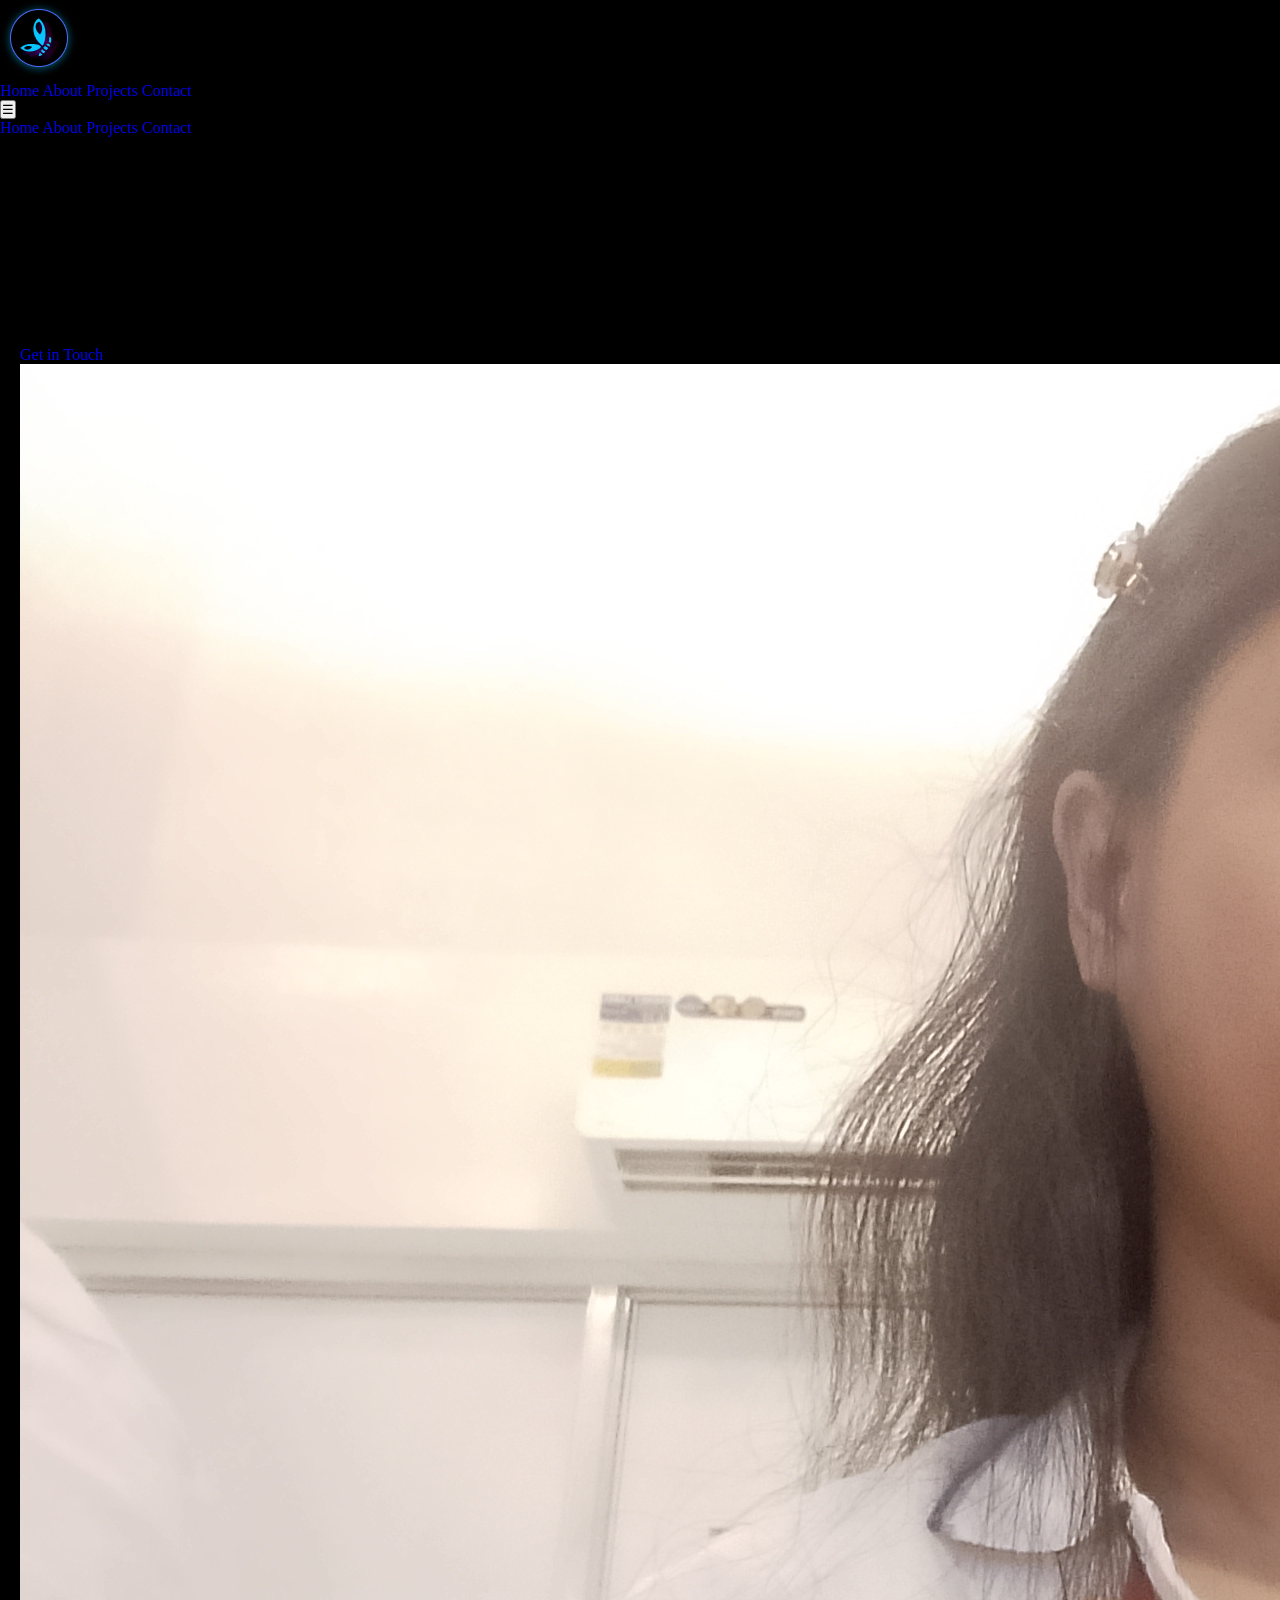
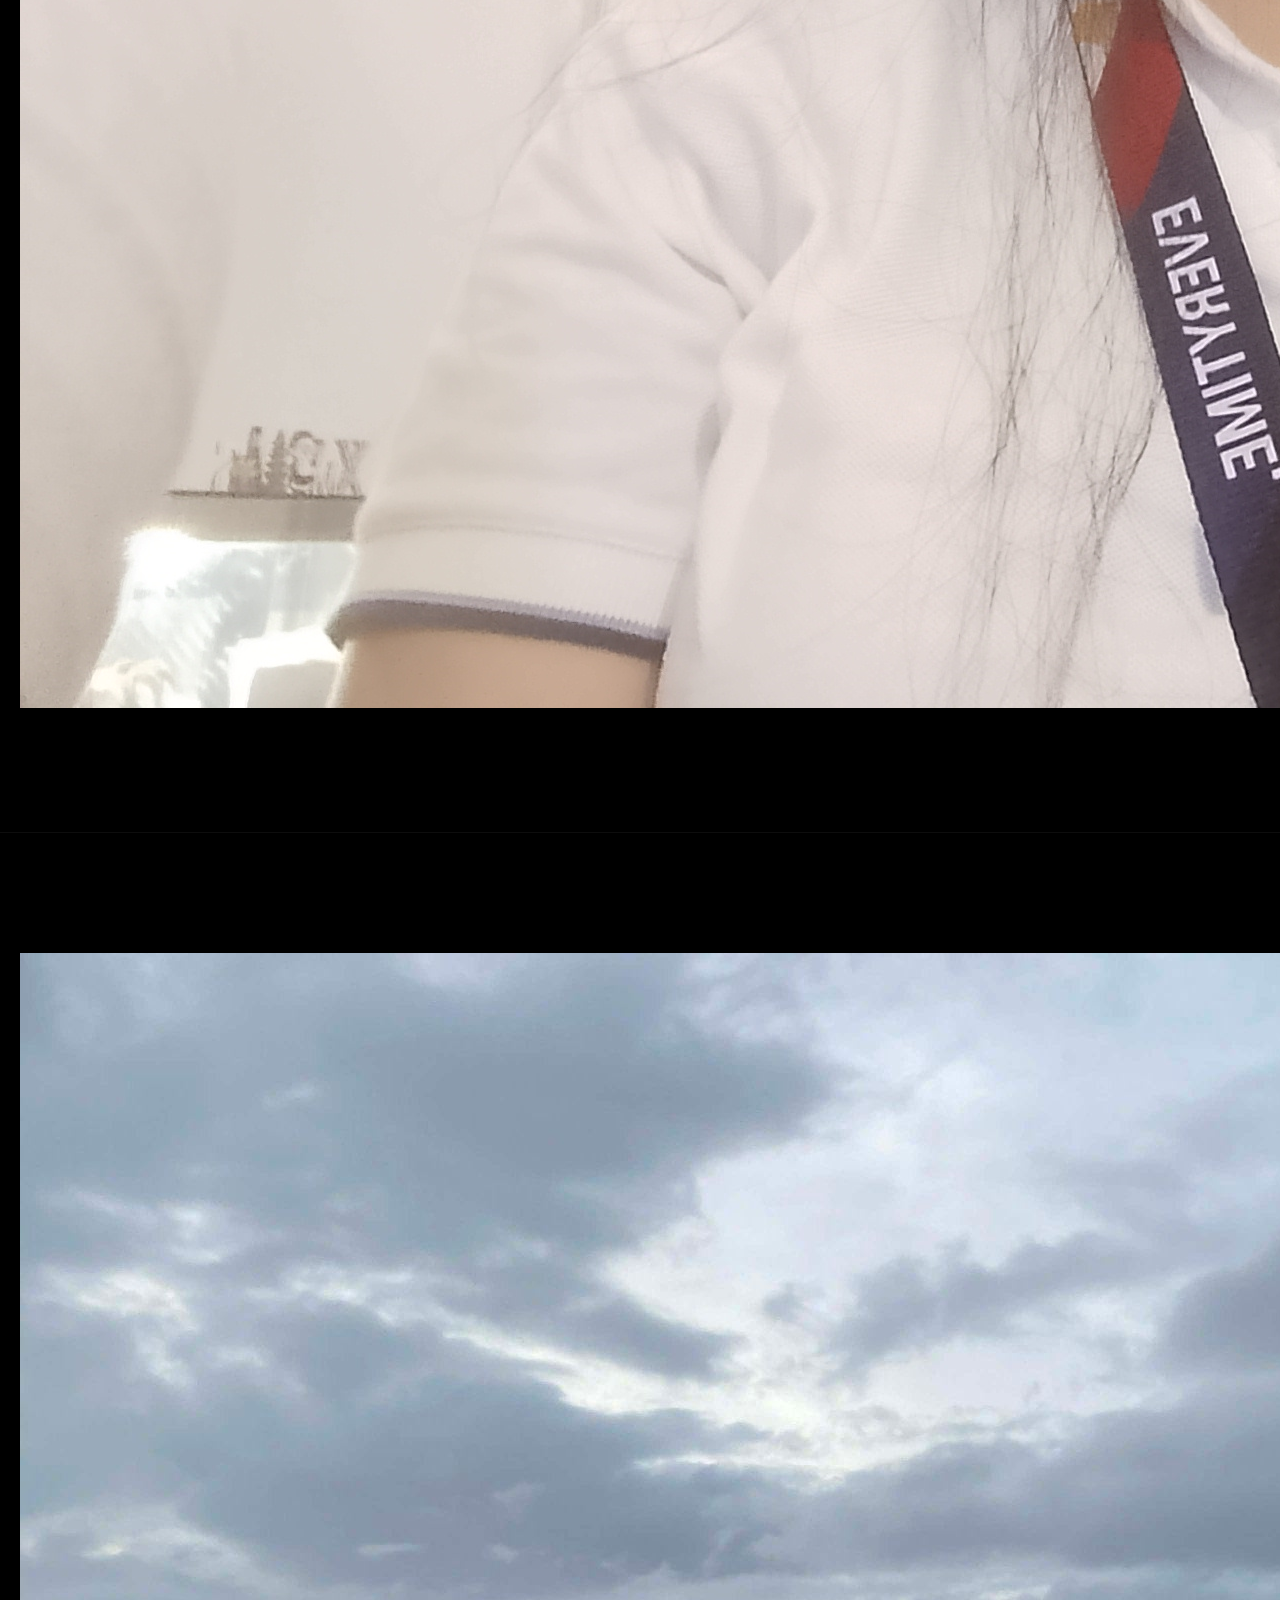
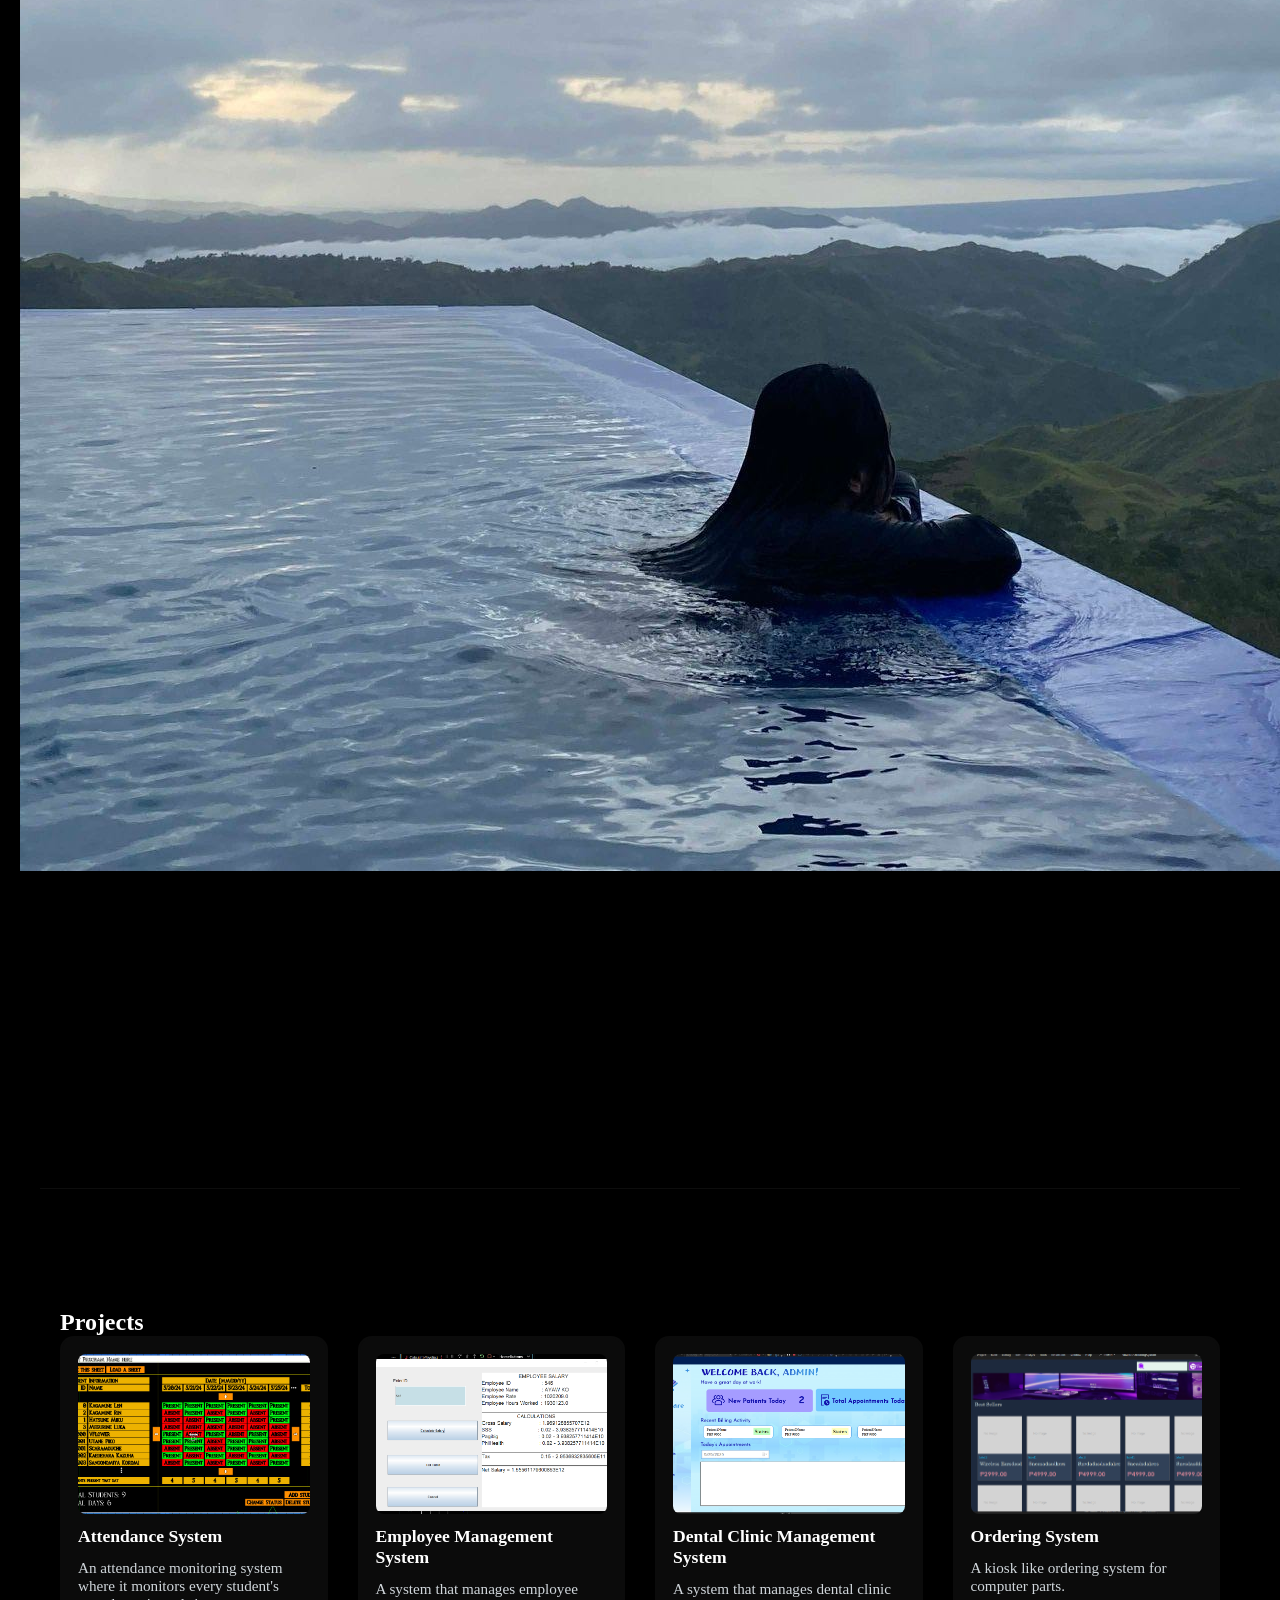
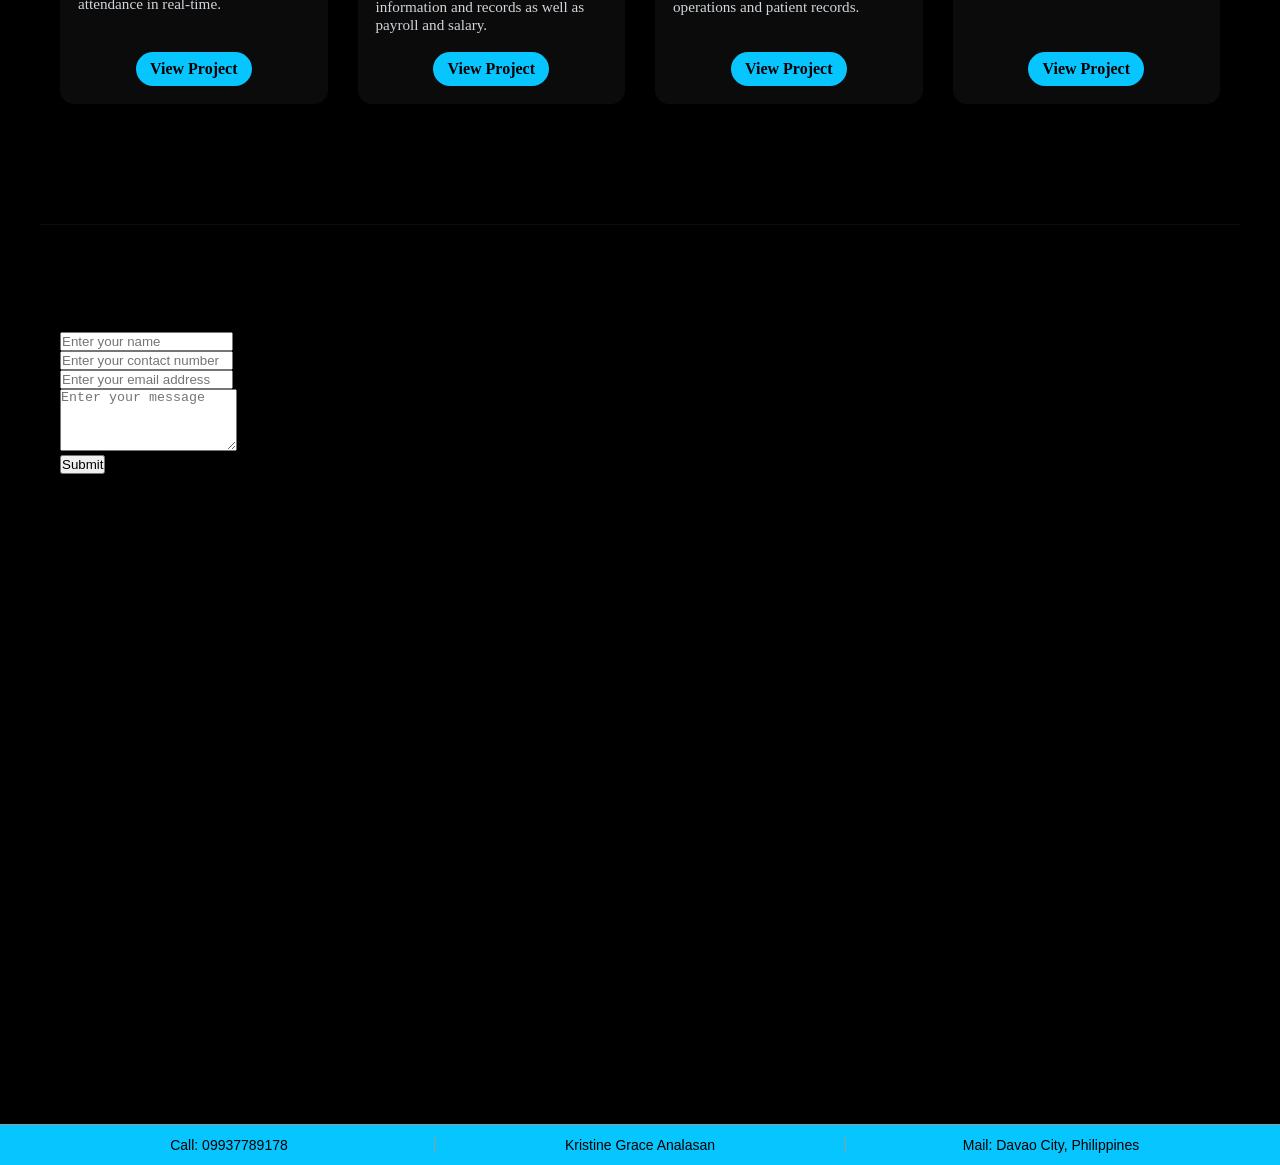
==== commit a35695ff: "AboutMe,ContactForm,Navbar,Projects,CursorTrail" ====
--- a/index.html
+++ b/index.html
@@ -10,41 +10,52 @@
     <link rel="preconnect" href="https://fonts.gstatic.com" crossorigin>
     <link href="https://fonts.googleapis.com/css2?family=Roboto:ital,wght@0,100..900;1,100..900&display=swap" rel="stylesheet">
     <script src="https://cdn.tailwindcss.com"></script>
-    <script src="script.js"></script>
-
-
 </head>
 
-
 <body>
- <header class="fixed top-0 left-0 w-full z-50 bg-black/50 backdrop-blur-md">
-  <div class="container mx-auto px-6 flex items-center justify-between py-4">
-    
-    <div class="flex items-center gap-10">
-      <div class="iconLogo">
-        <img src="./Images/Icon.png" alt="Logo" class="h-10 w-10 object-contain">
-      </div>
-      <div class="iconTxt text-white font-bold text-lg">
+<div id="magic-background"></div>
+<script src="script.js"></script>
+
+ <header class="sticky top-0 w-full z-50 bg-black/80 backdrop-blur-md border-b border-white/10">
+  <div class="max-w-7xl mx-auto px-6 h-16 flex items-center justify-between">
+
+    <div class="flex items-center gap-3">
+      <img src="./Images/Icon.png" alt="Logo"
+           class="h-8 w-8 object-contain">
+      <span class="text-white font-semibold text-sm sm:text-base tracking-wide">
         KRISTINE GRACE ANALASAN
-      </div>
-    </div>
-
-    <nav class="hidden md:flex gap-8 text-white font-medium">
+      </span>
+    </div>
+
+    <nav class="hidden md:flex items-center gap-6 text-sm text-white font-medium">
       <a href="#home" class="hover:text-cyan-400 transition">Home</a>
-      <a href="#about" class="hover:text-cyan-400 transition">About Me</a>
-      <a href="#services" class="hover:text-cyan-400 transition">Services</a>
-      <a href="#skills" class="hover:text-cyan-400 transition">Skills</a>
+      <a href="#about" class="hover:text-cyan-400 transition">About</a>
+      <a href="#projects" class="hover:text-cyan-400 transition">Projects</a>
       <a href="#contact" class="hover:text-cyan-400 transition">Contact</a>
     </nav>
 
+    <button id="menu-btn" class="md:hidden text-white text-2xl">
+      ☰
+    </button>
+
   </div>
+
+  <div id="mobile-menu"
+       class="hidden md:hidden flex flex-col items-center gap-6 py-6 bg-black text-white text-sm">
+    <a href="#home">Home</a>
+    <a href="#about">About</a>
+    <a href="#projects">Projects</a>
+    <a href="#contact">Contact</a>
+  </div>
+
 </header>
 
-<section
+
+<main>
+   <section
     id="home"
     class="mb-20 pt-32 px-6 min-h-screen flex flex-col-reverse lg:flex-row items-center justify-center text-white"
 >
-    <!-- Text container -->
     <div class="lg:w-1/2 text-center lg:text-left mt-10 lg:mt-0">
         <h1 class="text-4xl sm:text-5xl lg:text-6xl font-extrabold mb-4">
             KRISTINE GRACE ANALASAN
@@ -62,7 +73,6 @@
             I am a Web Developer. Crafting intuitive and engaging digital experiences through thoughtful design.
         </p>
 
-        <!-- Button -->
         <a href="#contact"
            class="inline-block mt-4 rounded-full bg-[#07C5FF] text-black transition duration-300 text-xs font-semibold
            tracking-widest border border-transparent px-8 py-4
@@ -71,7 +81,6 @@
         </a>    
     </div>
 
-    <!-- Image container -->
     <div class="flex justify-center">
         <img src="./Images/IMG_20251219_184017.jpg" 
              alt="Profile Picture" 
@@ -79,13 +88,94 @@
     </div>
 </section>
 
-
+<section id="about" class="min-h-screen flex items-center justify-center px-6 bg-black">
+  <div class="max-w-6xl w-full grid md:grid-cols-2 gap-16 items-center">
+
+
+    <div class="flex justify-center md:justify-start">
+      <img src="Images/599626354_2321807651669984_2724650831557808988_n.jpg"
+           alt="About Me Image"
+           class="w-100 h-[450px] object-cover rounded-2xl shadow-2xl">
+    </div>
+
+    <!-- RIGHT SIDE CONTENT -->
+    <div class="text-white">
+
+      <h2 class="text-4xl sm:text-5xl lg:text-6xl font-extrabold mb-6">
+        About Me
+      </h2>
+
+      <p class="text-gray-300 text-lg mb-10 leading-relaxed">
+        I am a dedicated web developer that likes to make neat and
+        web apps that are responsive. I concentrate on creating organized code and
+        designing simple user interfaces that deliver seamless experiences.
+      </p>
+
+      <h3 class="text-xl font-semibold mb-4">
+        Have basic skills in:
+      </h3>
+
+      <div class="grid grid-cols-2 gap-8 text-gray-300 text-lg">
+        <ul class="space-y-3 list-disc list-inside">
+          <li>HTML</li>
+          <li>CSS</li>
+          <li>JavaScript</li>
+        </ul>
+
+        <ul class="space-y-3 list-disc list-inside">
+          <li>Java</li>
+          <li>C#</li>
+          <li>Python</li>
+        </ul>
+      </div>
+
+    </div>
+  </div>
+</section>
+
+<section id="projects" class="projects container mx-auto px-6 py-20">
+<h2 class="text-3xl text-white font-bold mb-8">Projects</h2>
+
+    <div class="projects-grid">
+        <article class="project-card">
+            <div class="project-image" style="background-image:url('Images/AttendanceSystem.png')" aria-hidden="true"></div>
+            <h3 class="project-title">Attendance System</h3>
+            <p class="project-desc">An attendance monitoring system where it monitors every student's attendance in real-time.</p>
+            <a class="project-link" href="#" target="_blank" rel="noopener">View Project</a>
+        </article>
+
+        <article class="project-card">
+            <div class="project-image" style="background-image:url('./Images/EMS.png')" aria-hidden="true"></div>
+            <h3 class="project-title">Employee Management System</h3>
+            <p class="project-desc">A system that manages employee information and records as well as payroll and salary.</p>
+            <a class="project-link" href="#" target="_blank" rel="noopener">View Project</a>
+        </article>
+
+        <article class="project-card">
+            <div class="project-image" style="background-image:url('./Images/Clinic.png')" aria-hidden="true"></div>
+            <h3 class="project-title">Dental Clinic Management System</h3>
+            <p class="project-desc">A system that manages dental clinic operations and patient records.</p>
+            <a class="project-link" href="#" target="_blank" rel="noopener">View Project</a>
+        </article>
+
+        <article class="project-card">
+            <div class="project-image" style="background-image:url('./Images/OrderingSystem.png')" aria-hidden="true"></div>
+            <h3 class="project-title">Ordering System</h3>
+            <p class="project-desc">A kiosk like ordering system for computer parts.</p>
+            <a class="project-link" href="#" target="_blank" rel="noopener">View Project</a>
+        </article>
+    </div>
+
+    <div id="overlay">
+
+        
+    </div>
+</section>
 
 
  <section 
     id="contact"
-    class="mb-20 py-20 container mx-auto px-6 min-h-screen flex flex-col justify-center">
-
+    class="section container mx-auto px-6 flex flex-col justify-center">
     <form class='w-full max-w-lg lg:max-w-xl mx-auto' id='contact-form' method='POST' name='contact'>
     <input type="hidden" name="form-name" value="contact" />
 
@@ -190,17 +280,19 @@
         class="mt-6 text-sm font-medium px-4 py-2 rounded w-full max-w-lg lg:max-w-xl mx-auto h-10 opacity-0"
         aria-hidden="true">
     </div>
-
-
  </section>
 
-
-<section class="wavy">
-    <div class="wave">"wave wave1</div>
-    <div class="wave">"wave wave2</div>
-    <div class="wave">"wave wave3</div>
-    <div class="wave">"wave wave4</div>
-</section>
+ <footer class="custom-footer">
+  <div class="footer-item">Call: 09937789178</div>
+  <div class="footer-item">Kristine Grace Analasan</div>
+  <div class="footer-item">Mail: Davao City, Philippines</div>
+</footer>
+
+</main>
+
+
+ 
+
 </body>
 
 
--- a/main.css
+++ b/main.css
@@ -8,41 +8,94 @@
 
 html {
   scroll-behavior: smooth;
-}
-
-
-/* BACKGROUND DESIGNS*/
-body{
+    overflow-x: hidden;
+
+}
+
+/* BACKGROUND/WEBSITE DESIGNS*/
+body {
     background-color: black;
-}
-/* BACKGROUND DESIGNS*/
-
-
-/* HEADER DESIGNS*/
-
-header {
-   position: fixed;
-    top: 0; 
-    left: 0;
+    min-height: 100vh;
+    display: flex;
+    flex-direction: column;
+    cursor: url("Images/cursor.jpg"), auto;
+
+}
+
+section {
+    padding: 120px 20px;
+}
+
+.container {
+    max-width: 1200px;
+    margin: 0 auto;
     width: 100%;
-    padding: 10px 50px;
-    display: flex;
-    align-items: center;
-    gap: 50px;
-    z-index: 1000;
-    transform: translateY(-100%); 
-    opacity: 0;
-    animation: navbarDrop 1s ease-out forwards;     
-}
-
-.iconTxt {
-    font-size: 20px;
-    font-family: 'Lato', sans-serif;
-    color: white;
-    font-weight: 500;
-    letter-spacing: 2px;
-    margin-left: -30px;
-}
+}
+
+section + section {
+    border-top: 1px solid rgba(255,255,255,0.05);
+}
+
+.cursor-trail {
+    position: fixed;
+    width: 10px;
+    height: 10px;
+    background: #07C5FF;
+    border-radius: 50%;
+    pointer-events: none;
+    transform: translate(-50%, -50%);
+    box-shadow: 0 0 10px #07C5FF,
+                0 0 20px #07C5FF,
+                0 0 40px #07C5FF;
+    animation: fadeOut 0.4s linear forwards;
+    z-index: 9999;
+}
+
+@keyframes fadeOut {
+    to {
+        opacity: 0;
+        transform: translate(-50%, -50%) scale(0.3);
+    }
+}
+
+#magic-background {
+    position: fixed;
+    inset: 0;
+    z-index: -1; /* Behind everything */
+    overflow: hidden;
+    pointer-events: none;
+}
+
+.magic-spark {
+    position: absolute;
+    bottom: -10px;
+    width: 6px;
+    height: 6px;
+    background: #07C5FF;
+    border-radius: 50%;
+    opacity: 0.7;
+    box-shadow:
+        0 0 6px #07C5FF,
+        0 0 12px #07C5FF,
+        0 0 20px #07C5FF;
+    animation: floatUp linear forwards;
+}
+
+@keyframes floatUp {
+    0% {
+        transform: translateY(0) scale(0.5);
+        opacity: 0;
+    }
+    20% {
+        opacity: 1;
+    }
+    100% {
+        transform: translateY(-120vh) scale(1.3);
+        opacity: 0;
+    }
+}
+
+/* NAVBAR DESIGNS*/
 
 @keyframes navbarDrop {
   to {
@@ -85,6 +138,11 @@
     border: 2px solid white;
 }
 
+#contact {
+    padding: 80px 20px; 
+    min-height: 100vh;
+}
+
 .contactBtn:hover {
     background-color: #07C5FF;
     color: white;
@@ -104,132 +162,293 @@
     text-shadow: 0 0 10px #07C5FF;
 }
 
-.iconLogo img {
-    width: 50px;
-    height: 50px;
-    border-radius: 50%;
+/* === ABOUT SECTION === */
+
+.about-section {
+    min-height: 100vh;
+    display: flex;
+    justify-content: center;
+    align-items: center;
+    padding: 80px 20px;
+}
+
+.about-card {
+    background: #000;
+    width: 100%;
+    max-width: 1100px;
+    border-radius: 12px;
+    padding: 50px;
+    display: flex;
+    gap: 80px;
+    align-items: center;
+}
+
+.about-image {
+    flex: 1;
+}
+
+.about-image img {
+    width: 100%;
+    max-width: 350px;
+    height: 400px;
     object-fit: cover;
-} 
-
-.logoLink {
-    display: flex;
+    border-radius: 8px; 
+}
+
+.about-text {
+    flex: 1;
+    color: white;
+}
+
+.about-text h2 {
+    font-size: 32px;
+    margin-bottom: 20px;
+}
+
+.about-text p {
+    font-size: 18px;
+    color: #d0d6db;
+    margin-bottom: 15px;
+}
+
+@media (max-width: 900px) {
+    .about-card {
+        flex-direction: column;
+        text-align: center;
+        gap: 40px;
+    }
+
+    .about-image img {
+        height: 300px;
+    }
+}
+
+/* === PROJECTS SECTION === */
+
+.projects {
+    color: #fff;
+}
+
+.projects-grid {
+    display: grid;
+    grid-template-columns: repeat(auto-fit, minmax(260px, 1fr));
+    gap: 30px;
+}
+
+.project-card {
+    position: relative;
+    background: #0b0b0b;
+    padding: 18px;
+    border-radius: 14px;
+    display: flex;
+    flex-direction: column;
+    gap: 12px;
+    overflow: hidden;
+    isolation: isolate; 
+
+    transition: transform .25s ease, box-shadow .25s ease;
+}
+
+.project-card > * {
+    position: relative;
+    z-index: 2;
+}
+
+.project-card::before {
+    content: "";
+    position: absolute;
+    inset: -3px;
+    border-radius: inherit;
+
+    background: conic-gradient(
+        from 0deg,
+        transparent 0deg,
+        transparent 40deg,
+        #07C5FF 90deg,
+        transparent 140deg,
+        transparent 220deg,
+        #07C5FF 270deg,
+        transparent 320deg
+    );
+
+    opacity: 0;
+    pointer-events: none;
+}
+
+.project-card::after {
+    content: "";
+    position: absolute;
+    inset: 2px;
+    border-radius: 12px;
+    background: #0b0b0b;
+    z-index: 1;
+}
+
+.project-card:hover::before {
+    opacity: 1;
+    animation: spin 2.8s linear infinite;
+}
+
+.project-card:hover {
+    transform: translateY(-8px) scale(1.02);
+    box-shadow: 0 0 28px rgba(7,197,255,0.22);
+}
+
+@keyframes spin {
+    to {
+        transform: rotate(360deg);
+    }
+}
+
+.project-image {
+    width: 100%;
+    height: 160px;
+    background-size: cover;
+    background-position: center;
+    border-radius: 8px;
+}
+
+.project-title {
+    font-size: 1.1rem;
+    font-weight: 700;
+    color: #fff;
+}
+
+.project-desc {
+    font-size: 0.95rem;
+    color: #d0d6db;
+    flex-grow: 1;
+}
+
+.project-link {
+    display: inline-block;
+    margin-top: 6px;
+    padding: 8px 14px;
+    background: #07C5FF;
+    color: #000;
+    text-decoration: none;
+    border-radius: 999px;
+    font-weight: 600;
+    align-self: center;
+    transition: background .25s ease, transform .2s ease;
+}
+
+.project-link:hover {
+    background: #35d6ff;
+    transform: scale(1.08);
+}
+
+#overlay {
+    position: fixed;
+    inset: 0;
+    background: rgba(0,0,0,0.7);
+
+    display: flex;
+    justify-content: center;
     align-items: center;
-    gap: 20px;
-    text-decoration: none;
-    cursor: pointer;
-}
-
-.logoLink:hover .iconTxt {
-    color: #07C5FF;
-}
-/* HEADER DESIGNS*/
-
-/* CONTENT DESIGNS*/
-/* Image */
-.image {
-    position: relative;
+
+    opacity: 0;
+    pointer-events: none;
+    transition: 0.3s ease;
+
+    z-index: 2000;
+}
+
+#overlay.active {
+    opacity: 1;
+    pointer-events: auto;
+}
+
+.modal{
+    background:#0b0b0b;
+    width:900px;
+    max-width:90%;
+    border-radius:14px;
+    padding:25px;
+    position:relative;
+    animation: popup 0.3s ease;
+}
+
+@keyframes popup{
+    from{
+        transform:scale(0.8);
+        opacity:0;
+    }
+    to{
+        transform:scale(1);
+        opacity:1;
+    }
+}
+
+#closeModal{
+    position:absolute;
+    top:0px;
+    left:10px;
+    background:none;
+    border:none;
+    color:white;
+    font-size:26px;
+    cursor:pointer;
+}
+
+.modal-content{
+    display:flex;
+    gap:30px;
+    align-items:center;
+}
+
+.modal-image img{
+    width:350px;
+    height:230px;
+    object-fit:cover;
+    border-radius:12px;
+}
+
+.modal-text{
+    color:white;
+}
+
+.modal-text h2{
+    font-size:32px;
+    margin-bottom:10px;
+}
+
+.modal-text p{
+    color:#d0d6db;
+    line-height:1.6;
+}
+
+/* FOOTER */
+
+.custom-footer {
+    display: flex;
+    justify-content: space-between; 
     align-items: center;
-    opacity: 100%;
-    height: 100vh;
-    z-index: 10;
-     animation: slideUp 0.5s ease-out forwards;
-    animation-delay: 0.5s;
-}
-
-.image img {
-    position: absolute;
-    bottom: 0;
-    left: 43%;
-    transform: translateX(-50%);
-    width: 400px;
-    height:445px;
-}
-@keyframes slideUp {
-    from {
-        opacity: 0;
-        transform: translateY(100px);
-    }
-    to {
-        opacity: 1;
-        transform: translateY(0);
-    }
-}
-
-
-/* Texts */
-
-.BigName {
-    font-family: 'Space Grotesk', sans-serif;
-    font-weight: 700;
-    font-size: 120px;
-    color: white;
-    position: absolute;
-    top: 60px;
-    left: 50%;
-    transform: translateX(-50%);
-    z-index: 1;
-    white-space: nowrap;
-}
-
-.home {
-    position: relative;
-    height: 100vh;
-}
-
-.jobTitle{
-    font-family: 'Inter', sans-serif;
-    font-weight: 400;
-    font-size: 85px;
-    color: white;
-    position: absolute;
-    top: 200px;
-    left: 20%;
-    transform: translateX(-50%);
-    z-index: 1;
-}
-
-.jobTitle1{
-    font-family: 'Inter', sans-serif;
-    font-weight: 400;
-    font-size: 85px;
-    color: white;
-    position: absolute;
-    top: 200px;
-    left: 74%;
-    transform: translateX(-50%);
-    z-index: 1;
-}
-
-.HomeTxt{
-   font-family: 'Inter', sans-serif;
-    font-weight:400;
-    font-size: 20px;
-    text-align: justify;
-    color: white;
-    position: absolute;
-    top: 330px;
-    left: 14%;
-    width: 250px;
-    transform: translateX(-50%);
-    z-index: 1;
-}
-
-.contactBtn {
-    position: absolute;
-    top: 460px;
-    left: 14%;
-    transform: translateX(-50%);
-    padding: 15px 30px;
-    font-size: 15px;
-    font-family: 'Lato', sans-serif;
-    font-weight: 600;
-    color: black;
-    background-color: white;
-    border: 2px solid white;
-    border-radius: 30px;
-    cursor: pointer;
-    transition: all 0.3s ease; /* smooth hover & click animations */
-    z-index: 100;
-}
-
-
+    background-color: #07C5FF; 
+    color: #000; 
+    padding: 12px 24px;
+    font-family: Arial, sans-serif;
+    font-size: 14px;
+    border-top: 1px solid #999;
+}
+
+.footer-item {
+    flex: 1; 
+    text-align: center; 
+}
+
+.footer-item:not(:last-child) {
+    border-right: 1px solid #999;
+}
+
+@media (max-width: 1100px) {
+    .projects-grid { grid-template-columns: repeat(3, 1fr); }
+}
+@media (max-width: 800px) {
+    .projects-grid { grid-template-columns: repeat(2, 1fr); }
+}
+@media (max-width: 480px) {
+    .projects-grid { grid-template-columns: 1fr; }
+    .project-image { height: 200px; }
+}
+
